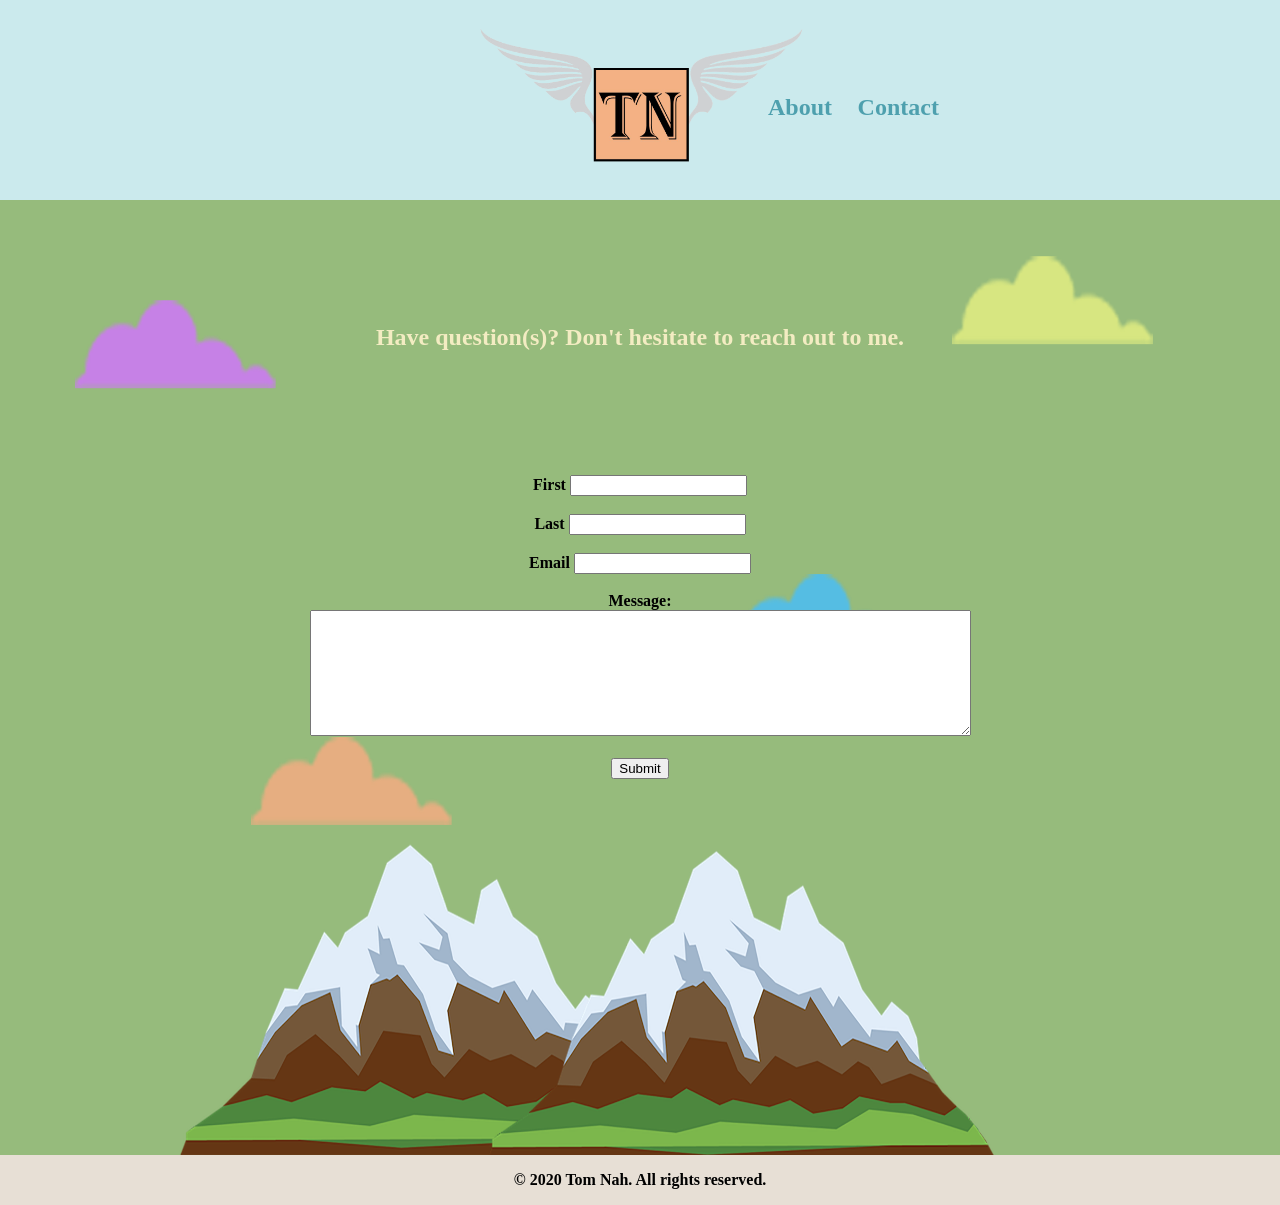
==== Contact.html @ 6f244496 "Added initial cv website files" ====
<!DOCTYPE html>
<html lang="en" dir="ltr">
  <head>
    <meta charset="utf-8">
    <title>Tom Nah_Contact</title>
    <link rel="stylesheet" href="css/style.css">
    <link rel="icon" href="favicon.ico">
  </head>
  <body>
    <div class="top-menu">
      <a href="index.html"><img src="images/logo.png" class="logo"></a>
      <a href="index.html"><p class="about"><b>About</b></p></a>
      <p class="contact"><b>Contact</b></p>
    </div>

    <div class="contact_middle">
      <img src="images/contact_back.png" class="contact_wall">
      <p class="contact_p">Have question(s)? Don't hesitate to reach out to me.</p>
      <form class="contact_form" action="mailto:youngjoonnah@gmail.com" method="post" enctype="text/plain">
        <label><b>First</b></label>
        <input type="text" name="First Name" value=""><br /><br>
        <label><b>Last</b></label>
        <input type="text" name="Last Name" value=""><br /><br />
        <label><b>Email</b></label>
        <input type="email" name="Email" value=""><br><br>
        <label><b>Message:</b></label><br>
        <textarea name="Message" rows="8" cols="80"></textarea><br><br>
        <input type="submit" name="" value="Submit">
      </form>
    </div>

      <div class="contact_bottom">
        <p class="rights_p">© 2020 Tom Nah. All rights reserved.</p>
      </div>
  </body>
</html>
---- css/style.css ----
body {
  text-align: center;
}

h2 {
  font-size: 2em;
}

p {
  font-size: 1.5em;
  font-weight: bold;
  color: #f3ecc2;
}

.top-menu {
  position: absolute;
  width: 100%;
  height: 200px;
  background-color: #cbeaed;
  top: 0;
  left: 0;
  right: 0;
}

.logo {
  position: absolute;
  left: 0;
  right: 0;
  width: 350px;
  height: 200px;
  margin: 0 auto 0 auto;
}

.about {
  position: absolute;
  left: 60%;
  top: 70px;
  font-size: 1.5rem;
  color: #4ea0ae;
}

.contact {
  position: absolute;
  top: 70px;
  left: 67%;
  font-size: 1.5rem;
  color: #4ea0ae;
}

.top-container {
  background-color: #e7dfd5;
  position: absolute;
  top: 200px;
  width: 100%;
  height: 638px;
  left: 0;
  right: 0;
}

.name {
  position: absolute;
  height: 350px;
  width: 500px;
  left: 0;
  right: 0;
  margin: 0 auto 0 auto;
}

.mountain {
  position: absolute;
  top: 280px;
  left: 0;
  right: 0;
  margin: 0 auto 0 auto;
}

.cloud1 {
  position: absolute;
  top: 30px;
  left: 20px;
}

.cloud2 {
  position: absolute;
  top: 163px;
  left: 265px;
}

.cloud3 {
  position: absolute;
  bottom: 390px;
  left: 700px;
}

.cloud4 {
  position: absolute;
  bottom: 300px;
  left: 1000px;
}

.cloud5 {
  position: absolute;
  top: 40px;
  left: 1400px;
}

.middle-container {
  position: absolute;
  width: 100%;
  top: 835px;
  height: 1413px;
  background-color: #96bb7c;
  left: 0;
  right: 0;
}

.profile {
  position: absolute;
  top: 0px;
  width: 100%;
  height: 400px;
}

.man {
  height: 100px;
  width: 100px;
  position: relative;
  top: 80px;
}

.profile_h2 {
  position: relative;
  top: 70px;
}

.profile_p {
  position: relative;
  top: 65px;
}

.skills {
  position: absolute;
  top: 400px;
  width: 100%;
  height: 515px;
}

.I-do {
  font-size: 3em;
}

.skill-row-a {
  width: 100%;
  left: 0;
  right: 0;
  height: 180px;
}

.design-pic {
  height: 100px;
  width: 100px;
  position: absolute;
  top: 205px;
  right: 0;
  left: 30%;
}

.Design_h3 {
  font-size: 2em;
  color: #ebecf1;
  position: absolute;
  left: 38%;
}

.Design_p {
  position: absolute;
  text-align: left;
  left: 38%;
  right: 0;
  top: 195px;
}

.skill-row-b {
  width: 100%;
  left: 0;
  right: 0;
  height: 200px;
}

.tablet-pic {
  position: absolute;
  height: 100px;
  width: 100px;
  top: 350px;
  right: 21%;
}

.tablet_h3 {
  font-size: 2em;
  color: #ebecf1;
  position: absolute;
  top: 300px;
  left: 38%;
}

.tablet_p {
  position: absolute;
  text-align: left;
  left: 38%;
  right: 0;
  top: 355px;
}

.contact-me {
  position: absolute;
  top: 914px;
  width: 100%;
  height: 500px;
}

.help_h2 {
  font-size: 3em;
}

.help_h3 {
  font-size: 2em;
  color: #ebecf1;
}

.contact_button {
  height: 80px;
  width: 185px;
  position: relative;
  top: 30px;
}

.bottom-container {
  background-color: #e7dfd5;
  position: absolute;
  top: 2248px;
  width: 100%;
  left: 0;
  right: 0;
}

.rights_p {
  font-size: 1em;
  color: black;
}


/* Contacts */


.contact_middle {
  width: 100%;
  background-color: #96bb7c;
  position: absolute;
  top: 200px;
  left: 0;
  right: 0;
  height: 955px;
}

.contact_wall {
  position: absolute;
  left: 0;
  right: 0;
  width: 100%;
  height: 100%;
}

.contact_p {
  position: relative;
  top: 100px;
}

.contact_form {
  position: relative;
  top: 200px;
}

.contact_bottom {
  background-color: #e7dfd5;
  position: absolute;
  top: 1155px;
  width: 100%;
  left: 0;
  right: 0;
}
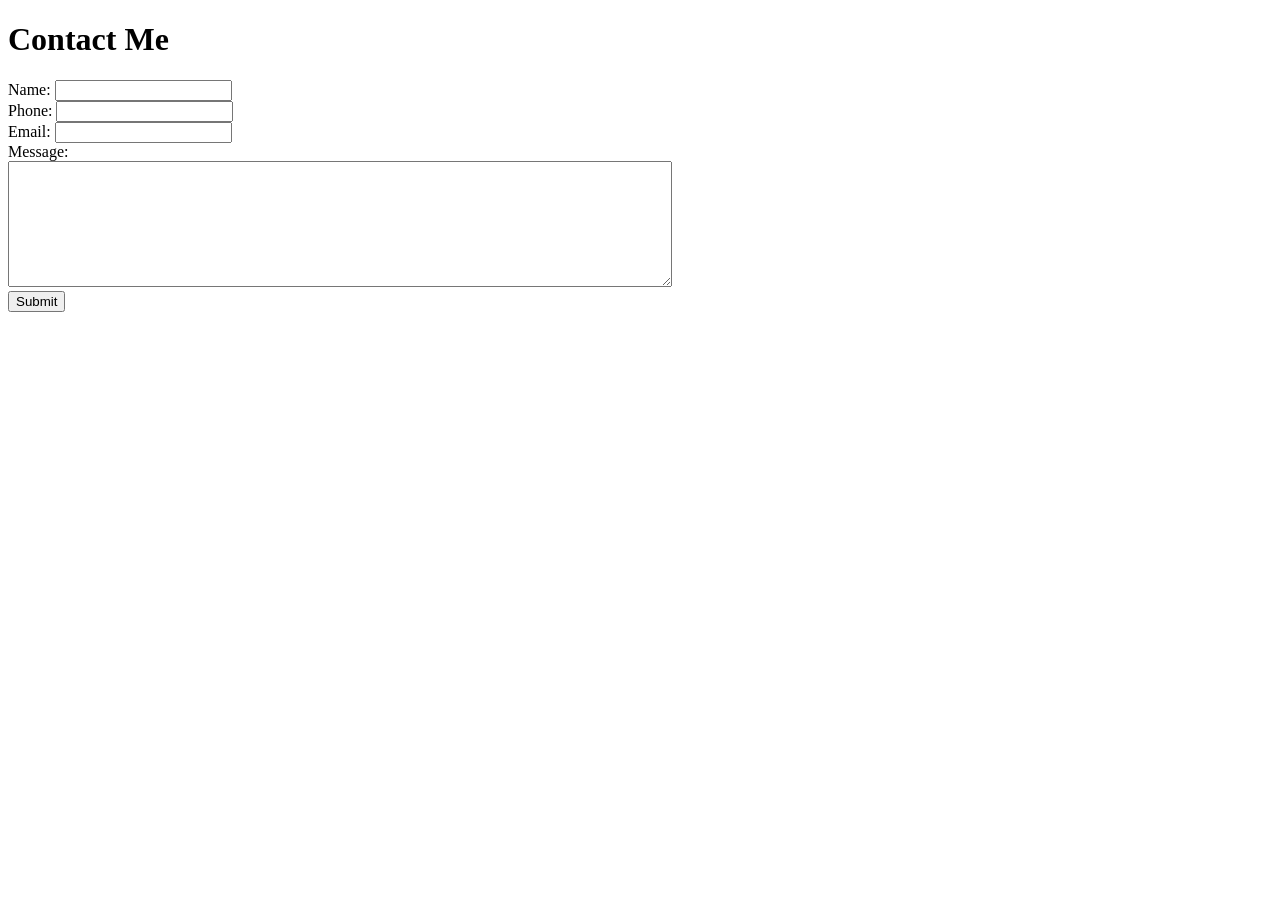
==== commit bcbcefde: "Add initial CV website files" ====
--- a/Contact.html
+++ b/Contact.html
@@ -1,36 +1,26 @@
 <!DOCTYPE html>
 <html lang="en" dir="ltr">
-  <head>
-    <meta charset="utf-8">
-    <title>Tom Nah_Contact</title>
-    <link rel="stylesheet" href="css/style.css">
-    <link rel="icon" href="favicon.ico">
-  </head>
-  <body>
-    <div class="top-menu">
-      <a href="index.html"><img src="images/logo.png" class="logo"></a>
-      <a href="index.html"><p class="about"><b>About</b></p></a>
-      <p class="contact"><b>Contact</b></p>
-    </div>
 
-    <div class="contact_middle">
-      <img src="images/contact_back.png" class="contact_wall">
-      <p class="contact_p">Have question(s)? Don't hesitate to reach out to me.</p>
-      <form class="contact_form" action="mailto:youngjoonnah@gmail.com" method="post" enctype="text/plain">
-        <label><b>First</b></label>
-        <input type="text" name="First Name" value=""><br /><br>
-        <label><b>Last</b></label>
-        <input type="text" name="Last Name" value=""><br /><br />
-        <label><b>Email</b></label>
-        <input type="email" name="Email" value=""><br><br>
-        <label><b>Message:</b></label><br>
-        <textarea name="Message" rows="8" cols="80"></textarea><br><br>
-        <input type="submit" name="" value="Submit">
-      </form>
-    </div>
+<head>
+  <meta charset="utf-8">
+  <title>Contact</title>
+</head>
 
-      <div class="contact_bottom">
-        <p class="rights_p">© 2020 Tom Nah. All rights reserved.</p>
-      </div>
-  </body>
+<body>
+<h1>Contact Me</h1>
+
+  <form class="" action="mailto:youngjoonnah@gmail.com" method="post" enctype="text/plain">
+    <label>Name:</label>
+    <input type="text" name="Name" value=""><br>
+    <label>Phone:</label>
+    <input type="text" name="Phone" value=""><br>
+    <label>Email:</label>
+    <input type="email" name="Email" value=""><br>
+    <label>Message:</label><br>
+    <textarea name="Message" rows="8" cols="80"></textarea><br>
+    <input type="submit" name="">
+  </form>
+
+</body>
+
 </html>
